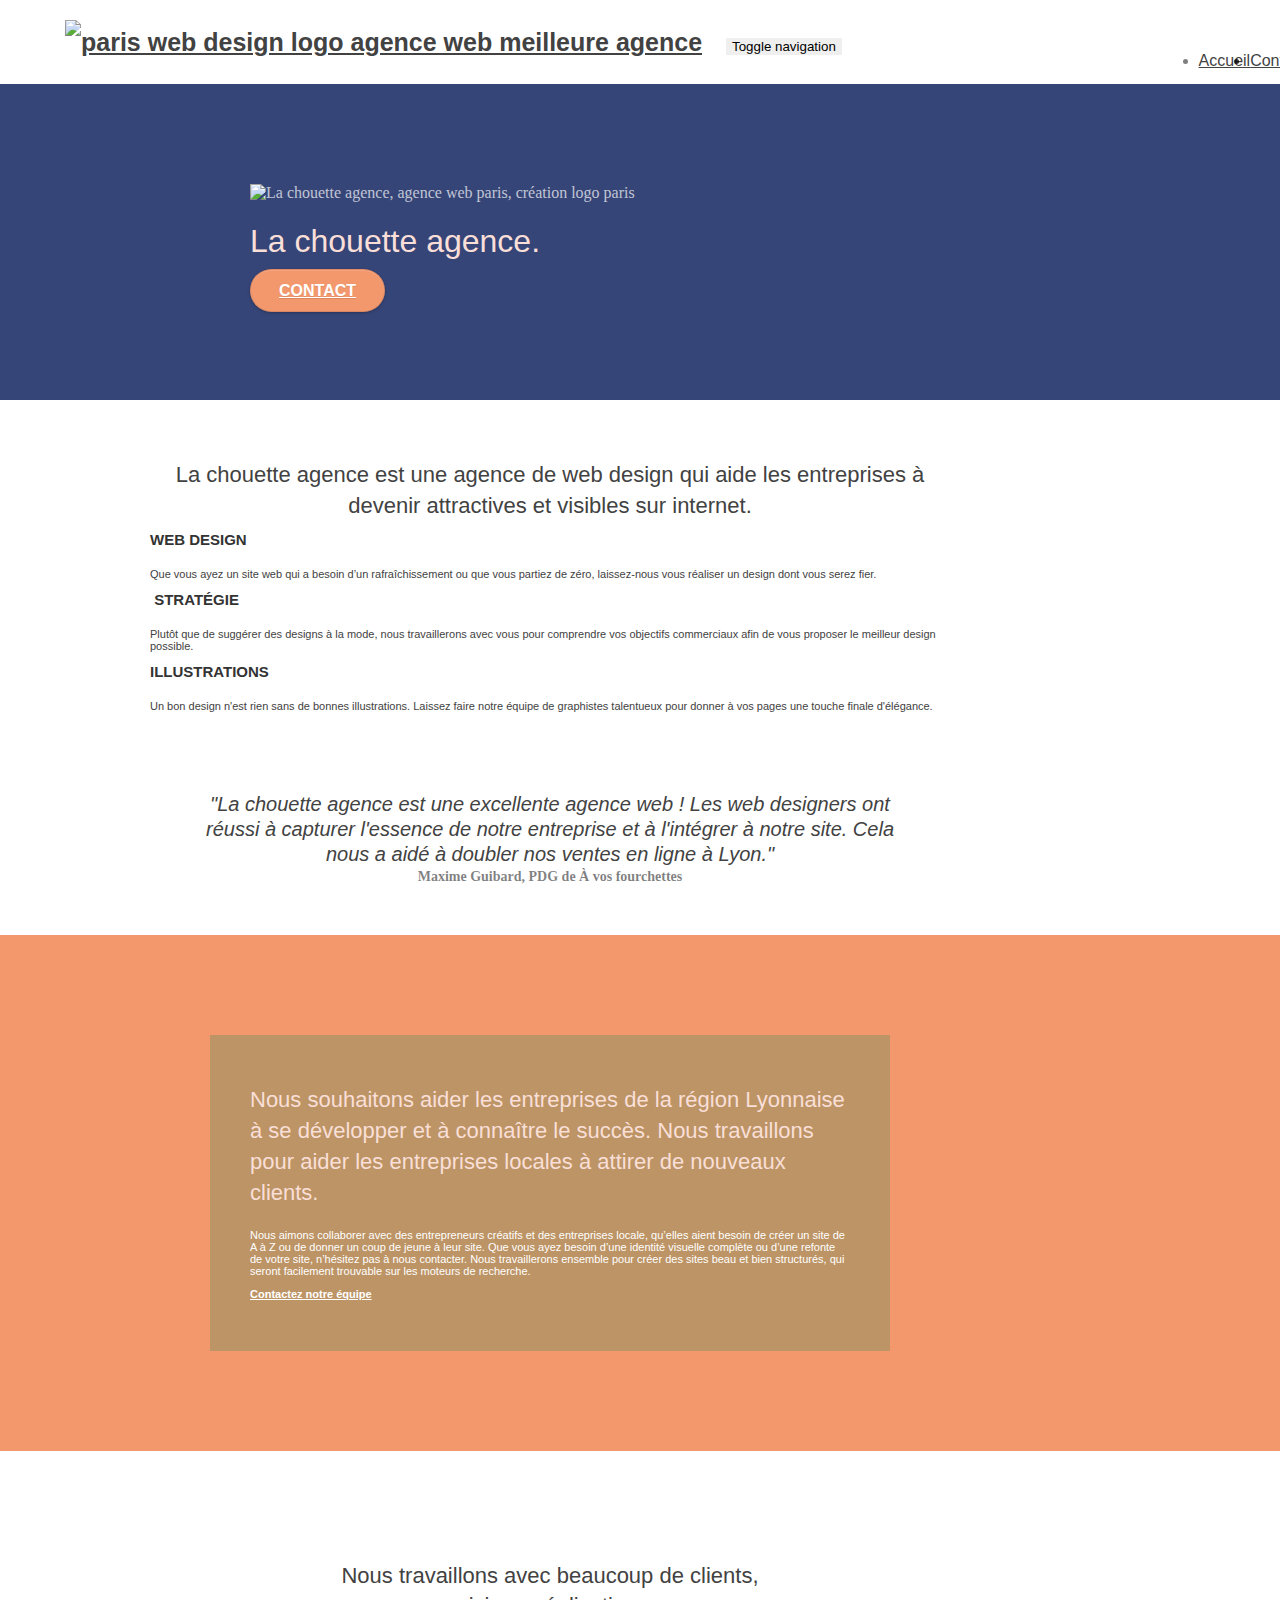
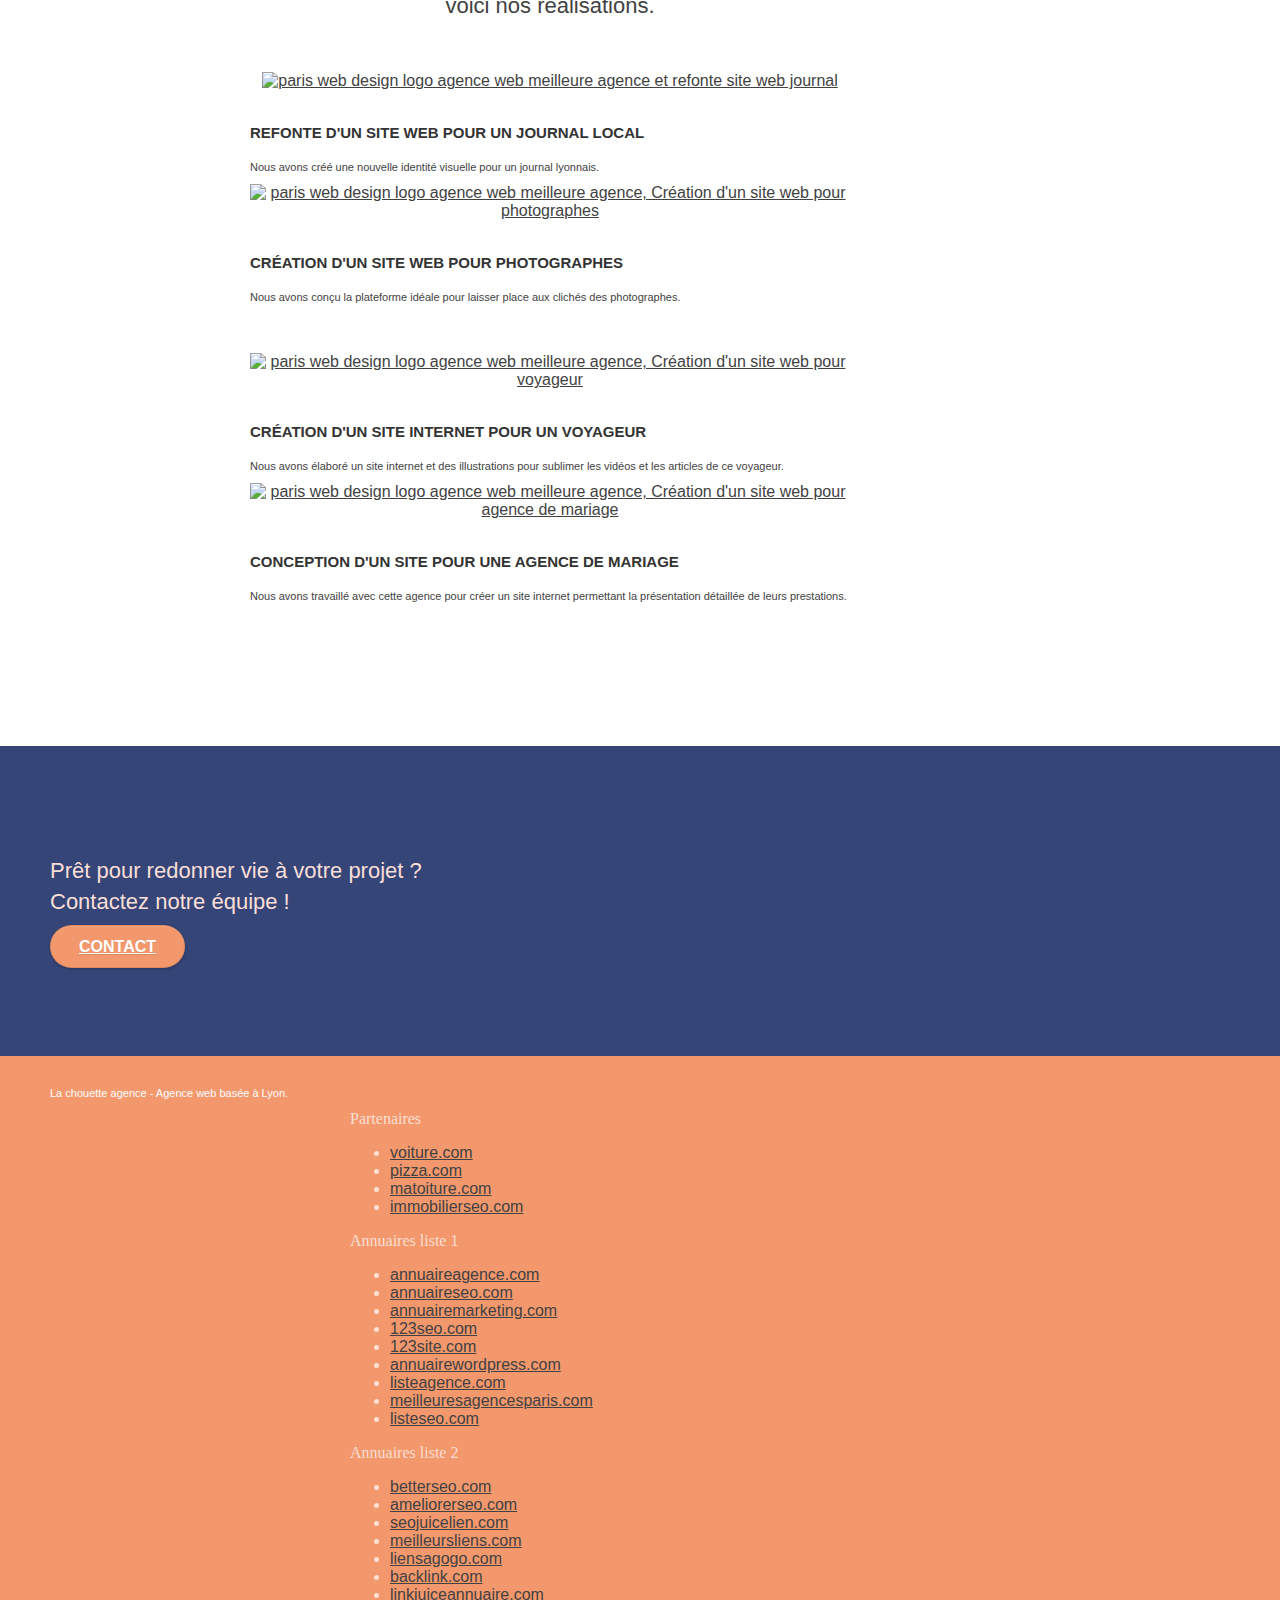
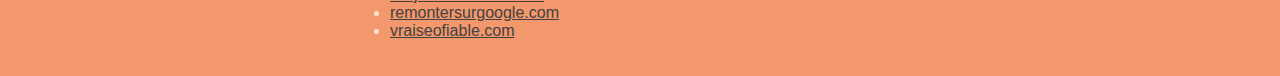
==== index.html @ 178850b6 "modification contraste" ====
<!doctype html>
<html lang="fr">

<head>
	<meta charset="utf-8">
	<meta name="keywords"
		content="seo, google, site web, site internet, agence design paris, agence design, agence design,agence design,agence design,agence design,agence design,agence design,agence design,agence design">
	<meta name="description"
		content="Devenez le site attractif, soyez visible sur internet. Notre agence Webdesign de Lyon spécialisée dans la création et rafraichissement de site web, notre équipe de graphiste et développeur est la pour vous accompagner dans vos projets">
	<meta name="viewport" content="width=device-width, initial-scale=1.0, viewport-fit=cover">
	<link rel="shortcut icon" type="image/png" href="favicon.jpg">

	<link rel="stylesheet" type="text/css" href="./css/bootstrap.min.css">
	<link rel="stylesheet" type="text/css" href="./css/font-awesome.min.css">
	<link rel="stylesheet" type="text/css" href="./css/et-line.min.css">

	<link rel="stylesheet" type="text/css" href="style.css">

	<title>La chouette agence webdesign de Lyon</title>


	<!-- Analytics -->

	<!-- Analytics END -->

</head>

<body>
	<!-- Main container -->
	<main class="page-container">

		<!-- bloc-0 -->
		<div class="bloc bgc-white l-bloc " id="bloc-0">
			<div class="container bloc-sm">
				<nav class="navbar row">
					<div class="navbar-header">
						<!--	<div class="keywords" style="color:#CCCCCC;font-size:0px;">Agence web à paris, stratégie web,
							web design, illustrations, design de site web, site web, web, internet, site internet, site
						</div>  -->
						<a class="navbar-brand" href="index.html"><img src="img/la-chouette-agence.png"
								alt="paris web design logo agence web meilleure agence" height="40" /></a>
						<!--	<div class="keywords" style="color:#CCCCCC;font-size:0px;">Agence web à paris, stratégie web,
							web design, illustrations, design de site web, site web, web, internet, site internet, site
						</div>  -->
						<button id="nav-toggle" type="button" class="ui-navbar-toggle navbar-toggle"
							data-toggle="collapse" data-target=".navbar-1">
							<span class="sr-only">Toggle navigation</span><span class="icon-bar"></span><span
								class="icon-bar"></span><span class="icon-bar"></span>
						</button>
					</div>

					<div class="collapse navbar-collapse navbar-1 special-dropdown-nav">
						<ul class="site-navigation nav navbar-nav">
							<li>
								<a href="index.html">Accueil</a>
							</li>
							<li>
							</li>
							<li>
								<a href="page2.html">Contactez-nous &gt;</a>
							</li>
						</ul>
					</div>
				</nav>
			</div>
		</div>
		<!-- bloc-0 END -->

		<!-- bloc-1-presentation -->
		<div class="bloc bgc-dark-slate-blue bg-banniere d-bloc bg-t-edge bloc-bg-texture texture-paper b-parallax"
			id="bloc-1-hero">
			<div class="container bloc-lg">
				<header class="row tight-width-whitespace">
					<div class="col-sm-12">
						<img src="img/logo.png" class="center-block image-resize-mode" width="100"
							alt="La chouette agence, agence web paris, création logo paris" />
						<h1 class="text-center hero-bloc-text tc-white ">
							La chouette agence.
						</h1>
						<div class="text-center">
							<a href="page2.html" class="btn btn-lg btn-clean btn-rd cta-hero btn-atomic-tangerine"
								id="cta-hero">Contact</a>
						</div>
					</div>
				</header>
			</div>
		</div>
		<!-- bloc-1-presentation END -->

		<!-- bloc-2-services -->
		<div class="bloc bgc-white l-bloc" id="bloc-2-services">
			<section class="container bloc-md">
				<header>
					<h2>La chouette agence est une agence de web design qui aide les entreprises à devenir attractives
						et visibles sur internet.</h2>
				</header>
				<div class="row voffset-lg med-width-whitespace">
					<div class="col-sm-4">
						<div class="text-center">
							<span class="et-icon-browser sm-shadow icon-dark-slate-blue icons icon-lg"></span>
						</div>
						<h3 class="mg-md text-center">
							Web design
						</h3>
						<p class="text-center ">
							Que vous ayez un site web qui a besoin d&rsquo;un rafraîchissement ou que vous partiez de
							zéro, laissez-nous vous réaliser un design dont vous serez fier.
						</p>
					</div>
					<div class="col-sm-4">
						<div class="text-center">
							<span class="et-icon-presentation sm-shadow icon-dark-slate-blue icons icon-lg"></span>
						</div>
						<h3 class="mg-md text-center">
							&nbsp;Stratégie
						</h3>
						<p class="text-center ">
							Plutôt que de suggérer des designs à la mode, nous travaillerons avec vous pour comprendre
							vos objectifs commerciaux afin de vous proposer le meilleur design possible.
						</p>
					</div>
					<div class="col-sm-4">
						<div class="text-center">
							<span class="et-icon-edit sm-shadow icon-dark-slate-blue icons icon-lg"></span>
						</div>
						<h3 class="mg-md text-center">
							Illustrations
						</h3>
						<p class="text-center ">
							Un bon design n'est rien sans de bonnes illustrations. Laissez faire notre équipe de
							graphistes talentueux pour donner à vos pages une touche finale d'élégance.
						</p>
					</div>
				</div>
				<div class="row voffset-lg voffset">
					<blockquote>
						<p>"La chouette agence est une excellente agence web ! Les web designers ont réussi à capturer
							l'essence de notre entreprise et à l'intégrer à notre site. Cela nous a aidé à doubler nos
							ventes en ligne à Lyon."</p>
						<cite>Maxime Guibard, PDG de À vos fourchettes </cite>
					</blockquote>
				</div>
			</section>
		</div>
		<!-- bloc-2-services END -->

		<!-- bloc-3-what-i-do -->
		<div class="bloc tc-white bgc-atomic-tangerine bg-presentation d-bloc bloc-bg-texture texture-paper b-parallax"
			id="bloc-3-what-i-do">
			<div class="container bloc-lg">
				<div class="row tight-width-whitespace black-background">
					<section class="col-sm-12">
						<h2 class="mg-md text-center tc-white">
							Nous souhaitons aider les entreprises de la région Lyonnaise à se développer et à connaître
							le succès. Nous travaillons pour aider les entreprises locales à attirer de nouveaux
							clients.
						</h2>
						<p class="text-center white">
							Nous aimons collaborer avec des entrepreneurs créatifs et des entreprises locale, qu’elles
							aient besoin de créer un site de A à Z ou de donner un coup de jeune à leur site. Que vous
							ayez besoin d’une identité visuelle complète ou d’une refonte de votre site, n’hésitez pas à
							nous contacter. Nous travaillerons ensemble pour créer des sites beau et bien structurés,
							qui seront facilement trouvable sur les moteurs de recherche.
						</p>
						<p class="text-center"><a class="ltc-white bold-link" href="page2.html">Contactez notre
								équipe</a></p>
					</section>
				</div>
			</div>
		</div>
		<!-- bloc-3-what-i-do END -->

		<!-- bloc-4-portfolio -->
		<div class="bloc bgc-white bg-lines-h2-bg bg-repeat l-bloc" id="bloc-4-portfolio">
			<section class="container bloc-lg">
				<header class="row">
					<h2>Nous travaillons avec beaucoup de clients,<br> voici nos réalisations.</h2>
				</header>
				<div class="row tight-width-whitespace portfolio-row">
					<article class="col-sm-6">
						<a href="#" data-lightbox="img/1-compressor.jpg" data-gallery-id="gallery-1"
							data-caption="Refonte d'un site web pour un journal local" data-frame="snapshot-lb"><img
								src="img/1-compressor.jpg"
								alt="paris web design logo agence web meilleure agence et refonte site web journal"
								class="img-responsive portfolio-thumb" /></a>
						<h3 class="mg-md text-center">
							Refonte d'un site web pour un journal local
						</h3>
						<p class="text-center">
							Nous avons créé une nouvelle identité visuelle pour un journal lyonnais.
						</p>
					</article>
					<article class="col-sm-6">
						<a href="#" data-lightbox="img/2-compressor.jpg" data-gallery-id="gallery-1"
							data-caption="Création d'un site web pour photographes" data-frame="snapshot-lb"><img
								src="img/2-compressor.jpg" class="img-responsive portfolio-thumb"
								alt="paris web design logo agence web meilleure agence, Création d'un site web pour photographes" /></a>
						<h3 class="mg-md text-center">
							Création d'un site web pour photographes
						</h3>
						<p class="text-center">
							Nous avons conçu la plateforme idéale pour laisser place aux clichés des photographes.
						</p>
					</article>
				</div>
				<div class="row tight-width-whitespace portfolio-row">
					<article class="col-sm-6">
						<a href="#" data-lightbox="img/3.jpg" data-gallery-id="gallery-1"
							data-caption="Création d'un site internet pour un voyageur" data-frame="snapshot-lb"><img
								src="img/3.jpg" class="img-responsive portfolio-thumb"
								alt="paris web design logo agence web meilleure agence, Création d'un site web pour voyageur" /></a>
						<h3 class="mg-md text-center">
							Création d'un site internet pour un voyageur
						</h3>
						<p class="text-center">
							Nous avons élaboré un site internet et des illustrations pour sublimer les vidéos et les
							articles de ce voyageur.
						</p>
					</article>
					<article class="col-sm-6">
						<a href="#" data-lightbox="img/4.jpg" data-gallery-id="gallery-1"
							data-caption="Conception d'un site pour une agence de mariage" data-frame="snapshot-lb"><img
								src="img/4.jpg" class="img-responsive portfolio-thumb"
								alt="paris web design logo agence web meilleure agence, Création d'un site web pour agence de mariage" /></a>
						<h3 class="mg-md text-center">
							Conception d'un site pour une agence de mariage
						</h3>
						<p class="text-center">
							Nous avons travaillé avec cette agence pour créer un site internet permettant la
							présentation détaillée de leurs prestations.
						</p>
					</article>
				</div>
			</section>
		</div>
		<!-- bloc-4-portfolio END -->

		<!-- bloc-5-cta -->
		<div class="bloc bgc-dark-slate-blue bg-banniere d-bloc bloc-bg-texture texture-paper" id="bloc-5-cta">
			<div class="container bloc-lg">
				<div class="row">
					<h2 class="mg-md text-center tc-white">
						Prêt pour redonner vie à votre projet ?<br>Contactez notre équipe !
					</h2>
					<div class="col-sm-12 text-center">
						<a href="page2.html"
							class="btn btn-atomic-tangerine btn-clean btn-rd btn-lg cta-hero">Contact</a>
					</div>
				</div>
			</div>
		</div>
		<!-- bloc-5-cta END -->

		<!-- Footer - bloc-8 -->
		
			<footer class="bloc bgc-atomic-tangerine d-bloc" id="bloc-8">
				<div class="container bloc-sm">
					<div class="row">
						<div class="col-sm-12">
							<p class="text-center white">
								La chouette agence - Agence web basée à Lyon.
							</p>
							<div class="row row-no-gutters social">
								<div class="col-sm-3">
									<div class="text-center">
										<a class="social" href="https://twitter.com"><span
												class="fa fa-twitter icon-md"></span></a>
									</div>
								</div>
								<div class="col-sm-3">
									<div class="text-center">
										<a class="social" href="https://www.facebook.com"><span
												class="fa fa-facebook icon-md"></span></a>
									</div>
								</div>
								<div class="col-sm-3">
									<div class="text-center">
										<a class="social" href="https://dribbble.com/"><span
												class="fa fa-dribbble icon-md"></span></a>
									</div>
								</div>
								<div class="col-sm-3">
									<div class="text-center">
										<a class="social" href="https://www.instagram.com"><span
												class="fa fa-instagram icon-md"></span></a>
									</div>
								</div>
								<!--	<div class="keywords" style="color:#F3976C;">Agence web à paris, stratégie web, web design,
								illustrations, design de site web, site web, web, internet, site internet, site</div>
						</div> -->
								<div class="row">
									<div class="col-sm-4">
										Partenaires
										<ul>
											<li><a href="voiture.com">voiture.com</a></li>
											<li><a href="pizza.com">pizza.com</a></li>
											<li><a href="matoiture.com">matoiture.com</a></li>
											<li><a href="immobilierseo.com">immobilierseo.com</a></li>
										</ul>
									</div>
									<div class="col-sm-4">
										Annuaires liste 1
										<ul>
											<li><a href="annuaireagence.com">annuaireagence.com</a></li>
											<li><a href="annuaireseo.com">annuaireseo.com</a></li>
											<li><a href="annuairemarketing.com">annuairemarketing.com</a></li>
											<li><a href="123seoture.com">123seo.com</a></li>
											<li><a href="123site.com">123site.com</a></li>
											<li><a href="annuairewordpress.com">annuairewordpress.com</a></li>
											<li><a href="listeagence.com">listeagence.com</a></li>
											<li><a href="meilleuresagencesparis.com">meilleuresagencesparis.com</a></li>
											<li><a href="listeseo.com">listeseo.com</a></li>
										</ul>
									</div>
									<div class="col-sm-4">
										Annuaires liste 2
										<ul>
											<li><a href="betterseo.com">betterseo.com</a></li>
											<li><a href="ameliorerseo.com">ameliorerseo.com</a></li>
											<li><a href="seojuicelien.com">seojuicelien.com</a></li>
											<li><a href="meilleursliens.com">meilleursliens.com</a></li>
											<li><a href="liensagogo.com">liensagogo.com</a></li>
											<li><a href="backlink.com">backlink.com</a></li>
											<li><a href="linkjuiceannuaire.com">linkjuiceannuaire.com</a></li>
											<li><a href="remontersurgoogle.com">remontersurgoogle.com</a></li>
											<li><a href="vraiseofiable.com">vraiseofiable.com</a></li>
										</ul>
									</div>
								</div>
							</div>
						</div>
					</div>
				</div>
			</footer>
		
		<!-- Footer - bloc-8 END -->
	</main>
	<!-- Main container END -->
	<script src="./js/jquery-2.1.0.min.js"></script>
	<script src="./js/bootstrap.min.js"></script>
	<script src="./js/blocs.min.js"></script>
	<script src="./js/jquery.touchSwipe.min.js" defer></script>
	<script src="./js/gmaps.min.js"></script>
</body>

</html>
---- style.css ----
/* Remplacement des images par du texte */
header h2{
    display: block;
    width: 75%;
    margin: auto;
    text-align: center;
    padding-top: 10px;
}

blockquote{
    width: 70%;
    margin: auto;
    text-align: center;
    font-weight: bold;
}

blockquote p{
    font-size: 20px;
    font-style: italic;
    line-height: 25px;
    margin-bottom: 0px;
}

cite{
    font-size: 14px;
    font-style: normal;
}
/*------ fin modification ------*/
body {
    margin: 0;
    padding: 0;
    background: #FFF;
    overflow-x: hidden;
    -webkit-font-smoothing: antialiased;
    -moz-osx-font-smoothing: grayscale;
}

a,
button {
    transition: all .3s ease-in-out;
    outline: none!important;
}

a:hover {
    text-decoration: none;
    cursor: pointer;
}

#page-loading-blocs-notifaction {
    position: fixed;
    top: 0;
    bottom: 0;
    width: 100%;
    z-index: 100000;
    background: #FFFFFF url("img/pageload-spinner.gif") no-repeat center center;
}

.bloc {
    width: 100%;
    clear: both;
    background: 50% 50% no-repeat;
    padding: 0 50px;
    -webkit-background-size: cover;
    -moz-background-size: cover;
    -o-background-size: cover;
    background-size: cover;
    position: relative;
}

.bloc .container {
    padding-left: 0;
    padding-right: 0;
}

.bloc-lg {
    padding: 100px 50px;
}

.bloc-md {
    padding: 50px;
}

.bloc-sm {
    padding: 20px 50px;
}

.bg-center,
.bg-l-edge,
.bg-r-edge,
.bg-t-edge,
.bg-b-edge,
.bg-tl-edge,
.bg-bl-edge,
.bg-tr-edge,
.bg-br-edge,
.bg-repeat {
    -webkit-background-size: auto!important;
    -moz-background-size: auto!important;
    -o-background-size: auto!important;
    background-size: auto!important;
}

.bg-repeat {
    background: repeat;
}

.bg-t-edge {
    background: top no-repeat;
}

.bloc-bg-texture::before {
    content: "";
    background-size: 2px 2px;
    position: absolute;
    top: 0;
    bottom: 0;
    left: 0;
    right: 0;
}

.texture-paper::before {
    background: url("img/texture-paper.png");
    background-size: 280px 280px;
}

.b-parallax {
    background-attachment: fixed;
}

.d-bloc {
    color: rgba(255, 255, 255, .7);
}

.d-bloc button:hover {
    color: rgba(255, 255, 255, .9);
}

.d-bloc .icon-round,
.d-bloc .icon-square,
.d-bloc .icon-rounded,
.d-bloc .icon-semi-rounded-a,
.d-bloc .icon-semi-rounded-b {
    border-color: rgba(255, 255, 255, .9);
}

.d-bloc .divider-h span {
    border-color: rgba(255, 255, 255, .2);
}

.d-bloc .a-btn,
.d-bloc .navbar a,
.d-bloc .navbar-brand,
.d-bloc a .icon-sm,
.d-bloc a .icon-md,
.d-bloc a .icon-lg,
.d-bloc a .icon-xl,
.d-bloc h1 a,
.d-bloc h2 a,
.d-bloc h3 a,
.d-bloc h4 a,
.d-bloc h5 a,
.d-bloc h6 a,
.d-bloc p a {
    color: rgba(255, 255, 255, .6);
}

.d-bloc .a-btn:hover,
.d-bloc .navbar a:hover,
.d-bloc .navbar-brand:hover,
.d-bloc a:hover .icon-sm,
.d-bloc a:hover .icon-md,
.d-bloc a:hover .icon-lg,
.d-bloc a:hover .icon-xl,
.d-bloc h1 a:hover,
.d-bloc h2 a:hover,
.d-bloc h3 a:hover,
.d-bloc h4 a:hover,
.d-bloc h5 a:hover,
.d-bloc h6 a:hover,
.d-bloc p a:hover {
    color: rgba(255, 255, 255, 1);
}

.d-bloc .navbar-toggle .icon-bar {
    background: rgba(255, 255, 255, 1);
}

.d-bloc .btn-wire,
.d-bloc .btn-wire:hover {
    color: rgba(255, 255, 255, 1);
    border-color: rgba(255, 255, 255, 1);
}

.d-bloc .panel {
    color: rgba(0, 0, 0, .5);
}

.d-bloc .panel button:hover {
    color: rgba(0, 0, 0, .7);
}

.d-bloc .panel icon {
    border-color: rgba(0, 0, 0, .7);
}

.d-bloc .panel .divider-h span {
    border-color: rgba(0, 0, 0, .1);
}

.d-bloc .panel .a-btn {
    color: rgba(0, 0, 0, .6);
}

.d-bloc .panel .a-btn:hover {
    color: rgba(0, 0, 0, 1);
}

.d-bloc .panel .btn-wire,
.d-bloc .panel .btn-wire:hover {
    color: rgba(0, 0, 0, .7);
    border-color: rgba(0, 0, 0, .3);
}

.d-bloc .panel,
.l-bloc {
    color: rgba(0, 0, 0, .5);
}

.d-bloc .panel button:hover,
.l-bloc button:hover {
    color: rgba(0, 0, 0, .7);
}

.l-bloc .icon-round,
.l-bloc .icon-square,
.l-bloc .icon-rounded,
.l-bloc .icon-semi-rounded-a,
.l-bloc .icon-semi-rounded-b {
    border-color: rgba(0, 0, 0, .7);
}

.d-bloc .panel .divider-h span,
.l-bloc .divider-h span {
    border-color: rgba(0, 0, 0, .1);
}

.d-bloc .panel .a-btn,
.l-bloc .a-btn,
.l-bloc .navbar a,
.l-bloc .navbar-brand,
.l-bloc a .icon-sm,
.l-bloc a .icon-md,
.l-bloc a .icon-lg,
.l-bloc a .icon-xl,
.l-bloc h1 a,
.l-bloc h2 a,
.l-bloc h3 a,
.l-bloc h4 a,
.l-bloc h5 a,
.l-bloc h6 a,
.l-bloc p a {
    color: rgba(0, 0, 0, .6);
}

.d-bloc .panel .a-btn:hover,
.l-bloc .a-btn:hover,
.l-bloc .navbar a:hover,
.l-bloc .navbar-brand:hover,
.l-bloc a:hover .icon-sm,
.l-bloc a:hover .icon-md,
.l-bloc a:hover .icon-lg,
.l-bloc a:hover .icon-xl,
.l-bloc h1 a:hover,
.l-bloc h2 a:hover,
.l-bloc h3 a:hover,
.l-bloc h4 a:hover,
.l-bloc h5 a:hover,
.l-bloc h6 a:hover,
.l-bloc p a:hover {
    color: rgba(0, 0, 0, 1);
}

.l-bloc .navbar-toggle .icon-bar {
    color: rgba(0, 0, 0, .6);
}

.d-bloc .panel .btn-wire,
.d-bloc .panel .btn-wire:hover,
.l-bloc .btn-wire,
.l-bloc .btn-wire:hover {
    color: rgba(0, 0, 0, .7);
    border-color: rgba(0, 0, 0, .3);
}

.voffset {
    margin-top: 30px;
}

.voffset-lg {
    margin-top: 80px;
}

.row-no-gutters {
    margin-right: 0;
    margin-left: 0;
}

.row.row-no-gutters > [class^="col-"],
.row.row-no-gutters > [class*=" col-"] {
    padding-right: 0;
    padding-left: 0;
}

#bloc-1-hero h1 {
    font-size: 32px;
}

.navbar {
    margin-bottom: 0;
    z-index: 1;
}

.navbar-brand {
    height: auto;
    padding: 3px 15px;
    font-size: 25px;
    font-weight: normal;
    font-weight: 600;
    line-height: 44px;
}

.navbar-brand img {
    max-height: 200px;
    margin: 0 5px 0 0;
    display: inline;
}

.navbar-brand img[src$=svg] {
    min-width: 100px;
}

.nav-center .navbar-brand img {
    margin: 0;
}

.navbar .nav {
    padding-top: 2px;
    margin-right: -16px;
    float: right;
    z-index: 1;
}

.nav > li {
    float: left;
    margin-top: 4px;
    font-size: 16px;
}

.navbar-nav .open .dropdown-menu > li > a {
    text-align: inherit;
}

.nav > li a:hover,
.nav > li a:focus {
    background: transparent;
}

.navbar-toggle {
    margin: 10px 10px 0 0;
    border: 0px;
}

.navbar-toggle:hover {
    background: transparent!important;
}

.navbar-toggle .icon-bar {
    background-color: rgba(0, 0, 0, .5);
    width: 26px;
}

.nav-invert .navbar .nav {
    float: left;
}

.nav-invert .navbar-header,
.nav-invert .navbar-brand {
    float: right;
    position: relative;
    z-index: 2;
}

@media (min-width: 768px) {
    .site-navigation {
        position: absolute;
        top: 50%;
        right: 20px;
        transform: translate(0, -50%);
        -webkit-transform: translateY(-50%);
    }
/*
    .nav > li .dropdown-menu a,
    .nav > li .dropdown-menu a:hover {
        color: #484848;
    }
    */
    .nav-invert .site-navigation {
        left: 0;
        right: 0;
    }
    .nav-center {
        text-align: center;
    }
    .nav-center .navbar-header {
        width: 100%;
    }
    .nav-center .navbar-header,
    .nav-center .navbar-brand,
    .nav-center .nav > li {
        float: none;
        display: inline-block;
    }
    .nav-center .site-navigation {
        position: relative;
        width: 100%;
        right: 0;
        margin-right: 0px;
        margin-top: 20px;
    }
    .nav-center.mini-nav .navbar-toggle {
        float: none;
        margin: 10px auto 0;
    }
}

.nav > li > .dropdown a {
    background: none!important;
    display: block;
    padding: 14px 15px;
}

nav .caret {
    margin: 0 5px;
}

.dropdown-menu .dropdown-menu {
    top: -8px;
    left: 100%;
}

.dropdown-menu .dropmenu-flow-right {
    top: 100%;
    left: 0;
    margin-left: -1px;
    border-top-left-radius: 0;
    border-top-right-radius: 0;
}

.dropdown-menu .dropdown span {
    border: 4px solid black;
    border-top-color: transparent;
    border-right-color: transparent;
    border-bottom-color: transparent;
    margin: 6px -5px 0 0!important;
    float: right;
}

.mg-md {
    margin-top: 10px;
    margin-bottom: 20px;
}

.mg-lg {
    margin-top: 10px;
    margin-bottom: 40px;
}

.btn {
    margin: 0 5px 5px 0;
}

.btn.pull-right {
    margin: 0 0 5px 5px;
}

.btn-d,
.btn-d:hover,
.btn-d:focus {
    color: #FFF;
    background: rgba(0, 0, 0, .3);
}

button {
    outline: none!important;
}

.btn-rd {
    border-radius: 40px;
}

.btn-clean {
    border: 1px solid rgba(0, 0, 0, .08);
    border-bottom-color: rgba(0, 0, 0, .1);
    text-shadow: 0 1px 0 rgba(0, 0, 1, .1);
    box-shadow: 0 1px 3px rgba(0, 0, 1, .25), inset 0 1px 0 0 rgba(255, 255, 255, .15);
}

.icon-md {
    font-size: 30px!important;
}

.icon-lg {
    font-size: 60px!important;
}

.sm-shadow {
    text-shadow: 0 1px 2px rgba(0, 0, 0, .3);
}

.panel-sq,
.panel-sq .panel-heading,
.panel-sq .panel-footer {
    border-radius: 0;
}

.panel-rd {
    border-radius: 30px;
}

.panel-rd .panel-heading {
    border-radius: 29px 29px 0 0;
}

.panel-rd .panel-footer {
    border-radius: 0 0 29px 29px;
}

.form-control {
    border-color: rgba(0, 0, 0, .1);
    box-shadow: none;
}

.scrollToTop {
    width: 40px;
    height: 40px;
    position: fixed;
    bottom: 20px;
    right: 20px;
    opacity: 0;
    z-index: 500;
    transition: all .3s ease-in-out;
}

.scrollToTop span {
    margin-top: 6px;
}

.showScrollTop {
    font-size: 14px;
    opacity: 1;
}

a[data-lightbox] {
    position: relative;
    display: block;
    text-align: center;
}

a[data-lightbox]:hover::before {
    content: "+";
    font-family: "HelveticaNeue-Light", "Helvetica Neue Light", "Helvetica Neue", Helvetica, Arial;
    font-size: 32px;
    width: 50px;
    height: 50px;
    margin-left: -25px;
    border-radius: 50%;
    background: rgba(0, 0, 0, .6);
    color: #FFF;
    font-weight: 100;
    z-index: 1;
    position: absolute;
    top: 50%;
    transform: translateY(-50%);
    -webkit-transform: translateY(-50%);
}

a[data-lightbox]:hover img {
    opacity: 0.6;
    -webkit-animation-fill-mode: none;
    animation-fill-mode: none;
}

#lightbox-modal {
    display: flex;
    align-items: center;
}

#lightbox-modal .modal-dialog {
    width: 90%;
    max-width: 900px;
    margin: 0 auto 0;
}

#lightbox-modal .modal-dialog img {
    max-height: 90vh;
    margin: 0 auto;
}

.lightbox-caption {
    padding: 20px;
    color: #FFF;
    background: rgba(0, 0, 0, .5);
    position: absolute;
    left: 15px;
    right: 15px;
    bottom: 5px;
}

.close-lightbox {
    color: #FFF;
    font-size: 30px;
    position: absolute;
    top: 20px;
    right: 20px;
    z-index: 20;
    background: rgba(0, 0, 0, .5);
    border: none;
    line-height: 30px;
    padding: 0 9px 5px;
    opacity: 0.3;
}

.close-lightbox:hover,
.next-lightbox:hover,
.prev-lightbox:hover {
    opacity: 1.0;
    color: #FFF;
}

.next-lightbox,
.prev-lightbox {
    font-size: 20px;
    color: rgba(255, 255, 255, .9);
    background: rgba(0, 0, 0, .5);
    transition: all .2s ease-in-out;
    position: absolute;
    top: 45%;
    z-index: 1;
    opacity: 0.4;
}

.next-lightbox {
    padding: 6px 8px 1px 13px;
    right: 25px;
}

.prev-lightbox {
    padding: 6px 13px 1px 10px;
    left: 25px;
}

.snapshot-lb .modal-body {
    padding-bottom: 45px;
}

.snapshot-lb .lightbox-caption {
    padding: 0;
    color: rgba(0, 0, 0, .5);
    background: none;
}

h1,
h2,
h3,
h4,
h5,
h6,
p,
label,
.btn,
a {
    font-family: "helvetica";
    font-weight: 400;
    color: #424242!important;
}

.container {
    max-width: 1000px;
}

.hero-bloc-text {
    font-size: 38px;
}

.hero-bloc-text-sub {
    font-size: 36px;
}

.statement-bloc-text {
    line-height: 26px;
    font-style: italic;
    font-size: 20px;
    text-align: center;
    font-weight: lighter;
    max-width: 520px;
    margin: auto auto auto auto;
}

p {
    font-size: 11px;
}

.tight-width-whitespace {
    max-width: 600px;
    margin: auto auto auto auto;
}

.h1 {
    font-size: 20px;
    font-family: "Open Sans";
}

.cta-hero {
    margin-top: 22px;
    color: #FFFFFF!important;
    text-transform: uppercase;
    padding: 12px 28px 12px 28px;
    font-size: 16px;
    font-weight: 700;
}

.social {
    max-width: 400px;
    margin: auto auto auto auto;
}

h2 {
    font-size: 22px;
    line-height: 1.4em;
}

h3 {
    font-size: 15px;
    text-transform: uppercase;
    font-weight: 700;
    color: #333333!important;
}

.med-width-whitespace {
    max-width: 800px;
    margin: auto auto auto auto;
    box-shadow: 0px 0px 0px #000000;
}

h1 {
    color: #333333!important;
}

h4 {
    color: #333333!important;
}

.icons {
    margin-bottom: 14px;
    margin-top: 24px;
}

.white {
    color: #FFFFFF!important;
}

.portfolio-thumb {
    margin-bottom: 24px;
}

.portfolio-row {
    margin-bottom: 44px;
    margin-top: 50px;
}

.avatar {
    box-shadow: 0px 4px 9px rgba(0, 0, 0, 0.3);
}

.black-background {
    background-color: rgba(165, 147, 99, 0.7);
    padding: 40px 40px 40px 40px;
}

.bold-link {
    font-weight: 900;
    text-decoration: underline!important;
}

.bgc-white {
    background-color: #FFFFFF;
}

.bgc-dark-slate-blue {
    background-color: #364577;
}

.bgc-atomic-tangerine {
    background-color: #F3976C;
}

.tc-white {
    color: #F9DFD7!important;
}

.btn-atomic-tangerine {
    background: #F3976C;
    color: #FFFFFF!important;
}

.btn-atomic-tangerine:hover {
    background: #c27956!important;
    color: #FFFFFF!important;
}

.ltc-white {
    color: #FFFFFF!important;
}

.ltc-white:hover {
    color: #cccccc!important;
}

.ltc-atomic-tangerine {
    color: #F3976C!important;
}

.ltc-atomic-tangerine:hover {
    color: #c27956!important;
}

.icon-dark-slate-blue {
    color: #364577!important;
    border-color: #364577!important;
}

.bg-dots-bg {
    background-image: url("img/dots-bg.png");
}

.bg-lines-h2-bg {
    background-image: url("img/lines-h2-bg.png");
}

.bg-banniere {
    background-image: url("img/la_chouette_agence_banniere.jpg");
}

.bg-presentation {
    background-image: url("img/image_de_presentation.jpg");
}

@media (max-width: 1024px) {
    .bloc {
        padding-left: 20px;
        padding-right: 20px;
    }
    .bloc.full-width-bloc,
    .bloc-tile-2.full-width-bloc .container,
    .bloc-tile-3.full-width-bloc .container,
    .bloc-tile-4.full-width-bloc .container {
        padding-left: 0;
        padding-right: 0;
    }
}

@media (max-width: 992px) and (min-width: 768px) {
    .navbar .nav {
        max-width: 80%
    }
    .nav-center.navbar .nav {
        max-width: 100%
    }
}

@media only screen and (min-device-width: 768px) and (max-device-width: 1024px) and (orientation: landscape) {
    .b-parallax {
        background-attachment: scroll;
    }
}

@media only screen and (min-device-width: 1024px) and (max-device-width: 1366px) and (-webkit-min-device-pixel-ratio: 1.5) {
    .b-parallax {
        background-attachment: scroll;
    }
}

@media (max-width: 991px) {
    .container {
        width: 100%;
    }
    .b-parallax {
        background-attachment: scroll;
    }
    .page-container,
    #hero-bloc {
        overflow-x: hidden;
        position: relative;
    }
    .bloc {
        padding-left: constant(safe-area-inset-left);
        padding-right: constant(safe-area-inset-right);
    }
    .bloc-group,
    .bloc-group .bloc {
        display: block;
        width: 100%;
    }
    .bloc-fill-screen .fill-bloc-top-edge,
    .bloc-fill-screen .fill-bloc-bottom-edge {
        padding: 0 20px;
        padding-left: constant(safe-area-inset-left);
        padding-right: constant(safe-area-inset-right);
    }
}

@media (max-width: 767px) {
    .page-container {
        overflow-x: hidden;
        position: relative;
    }
    h1,
    h2,
    h3,
    h4,
    h5,
    h6,
    p,
    #disqus_thread {
        padding-left: 10px!important;
        padding-right: 10px!important;
    }
    .b-parallax {
        background-attachment: scroll;
    }
    .navbar .nav {
        padding-top: 0;
        border-top: 1px solid rgba(0, 0, 0, .2);
        float: none!important;
    }
    .navbar.row {
        margin-left: 0;
        margin-right: 0;
    }
    .site-navigation {
        position: inherit;
        transform: none;
        -webkit-transform: none;
        -ms-transform: none;
    }
    .nav > li {
        margin-top: 0;
        border-bottom: 1px solid rgba(0, 0, 0, .1);
        background: rgba(0, 0, 0, .05);
        text-align: left;
        padding-left: 15px;
        width: 100%;
    }
    .nav > li:hover {
        background: rgba(0, 0, 0, .08);
    }
    .dropdown .dropdown a .caret {
        float: none;
        margin: 5px 0 0 10px!important;
        border: 4px solid black;
        border-bottom-color: transparent;
        border-right-color: transparent;
        border-left-color: transparent;
    }
    #hero-bloc .navbar .nav {
        background: rgba(0, 0, 0, .8);
    }
    #hero-bloc .navbar .nav a {
        color: rgba(255, 255, 255, .6);
    }
    .hero {
        padding: 50px 0;
    }
    .hero-nav {
        left: -1px;
        right: -1px;
    }
    .navbar-collapse {
        padding: 0;
        overflow-x: hidden;
        -webkit-box-shadow: none;
        box-shadow: none;
    }
    .navbar-brand img {
        max-height: 40px;
        width: auto;
    }
    .nav-invert .navbar-header {
        float: none;
        width: 100%;
    }
    .nav-invert .navbar-toggle {
        float: left;
        margin-left: 10px;
    }
    .bloc {
        padding-left: 0;
        padding-right: 0;
    }
    .bloc-xxl,
    .bloc-xl,
    .bloc-lg {
        padding: 40px 0;
    }
    .bloc-sm,
    .bloc-md {
        padding-left: 0;
        padding-right: 0;
    }
    .bloc-tile-2 .container,
    .bloc-tile-3 .container,
    .bloc-tile-4 .container,
    .bloc-fill-screen .fill-bloc-top-edge,
    .bloc-fill-screen .fill-bloc-bottom-edge {
        padding-left: 0;
        padding-right: 0;
    }
    .a-block {
        padding: 0 10px;
    }
    .btn-dwn {
        display: none;
    }
    .voffset {
        margin-top: 5px;
    }
    .voffset-md {
        margin-top: 20px;
    }
    .voffset-lg {
        margin-top: 30px;
    }
    form {
        padding: 5px;
    }
    .close-lightbox {
        display: inline-block;
    }
    .blocsapp-device-iphone5 {
        background-size: 216px 425px;
        padding-top: 60px;
        width: 216px;
        height: 425px;
    }
    .blocsapp-device-iphone5 img {
        width: 180px;
        height: 320px;
    }
}

@media (max-width: 400px) {
    .bloc {
        padding-left: 0;
        padding-right: 0;
    }
    article a{
       overflow: hidden;
       max-width: 300px;
       max-height: 300px;  
    }
}

@media (max-width: 767px) {
    .bloc-mob-center-text {
        text-align: center;
    }
    article{
        margin-bottom:50px;
    }
    article a{
        margin: auto;
        width: 320px;
    }

}
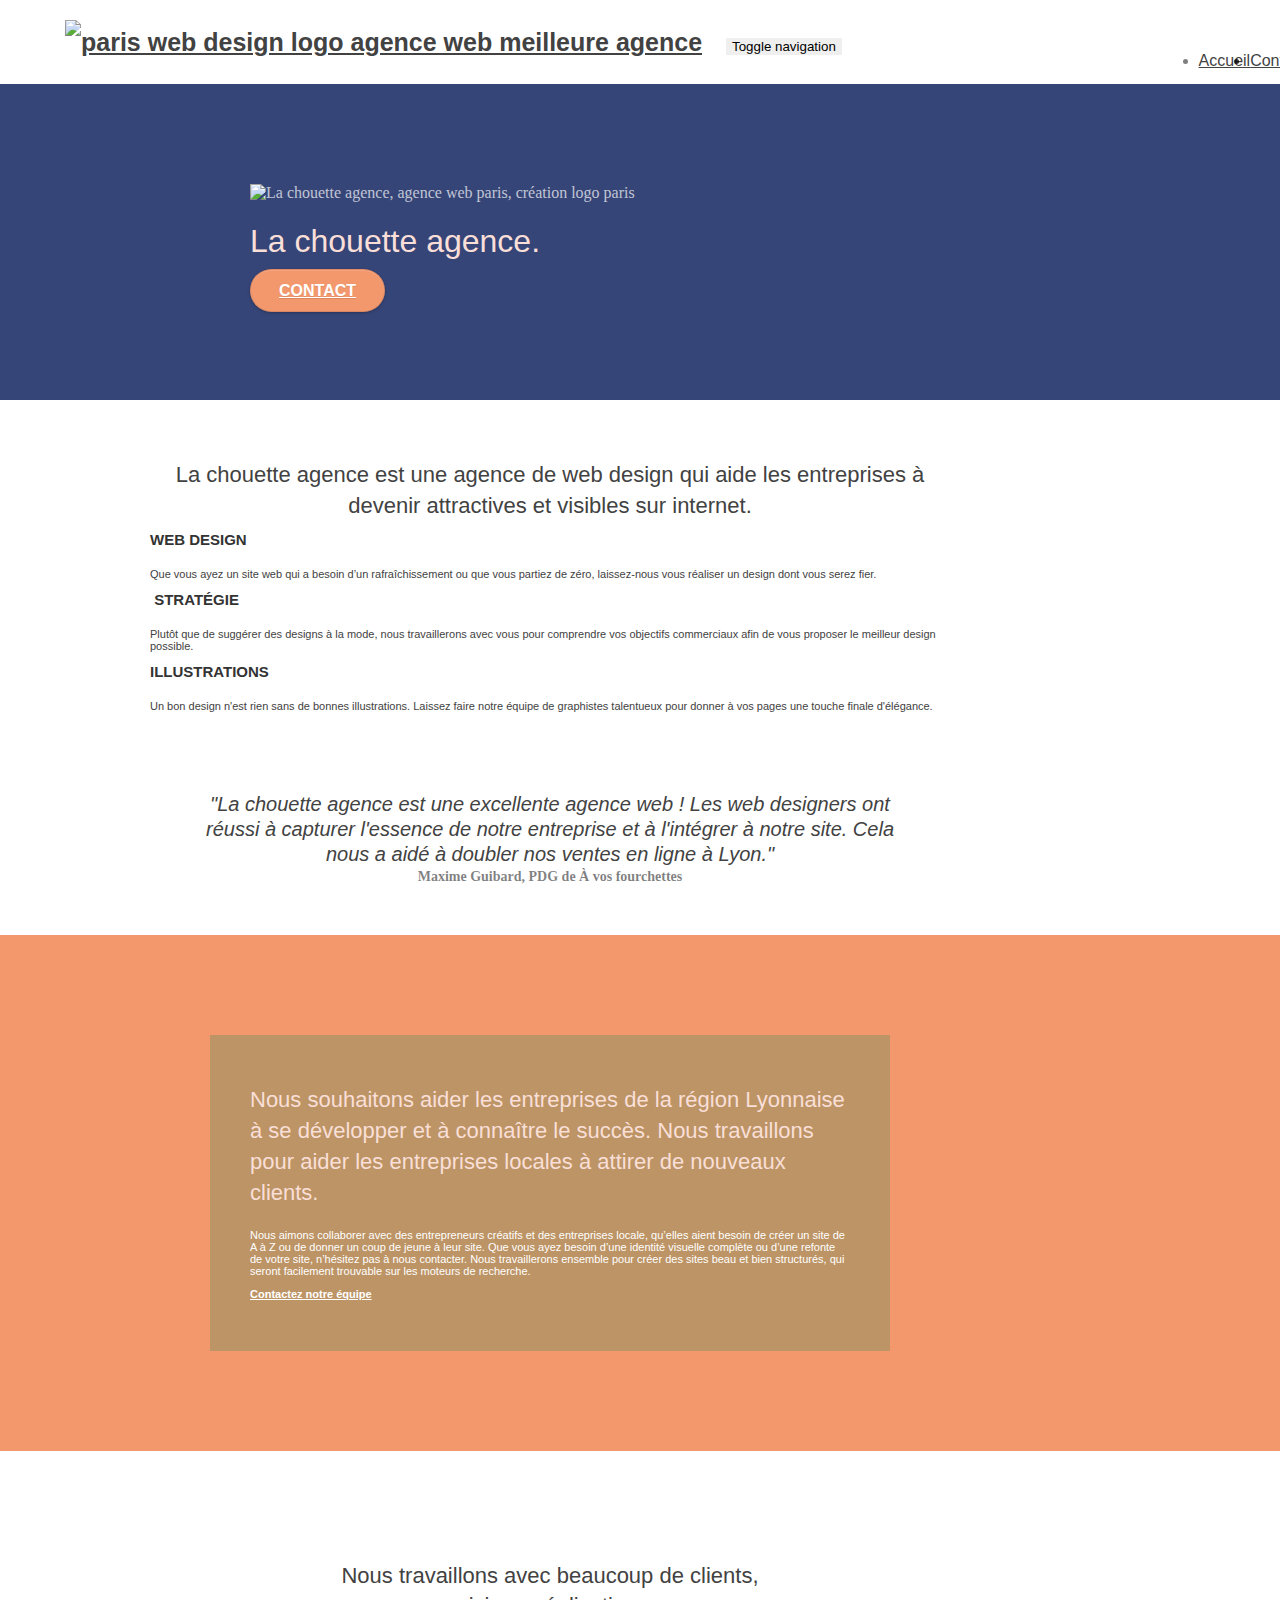
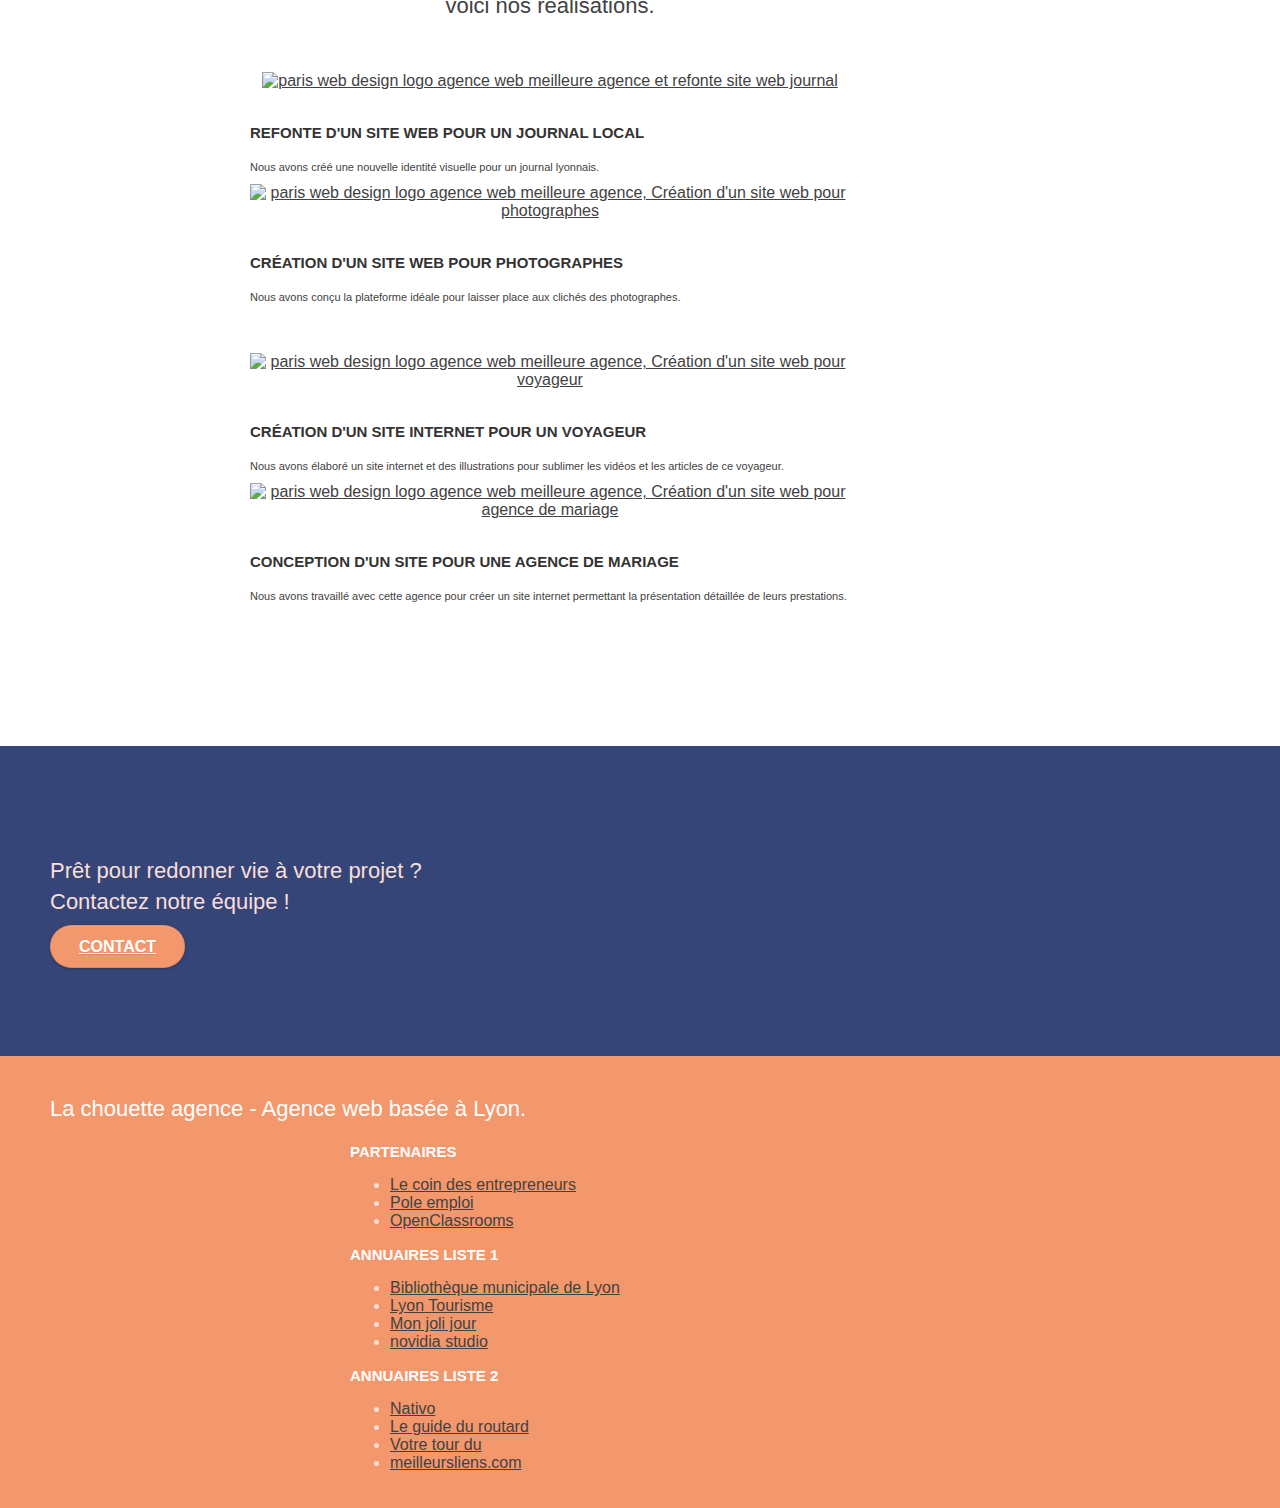
==== commit c2acb915: "test erreur lien" ====
--- a/index.html
+++ b/index.html
@@ -34,14 +34,8 @@
 			<div class="container bloc-sm">
 				<nav class="navbar row">
 					<div class="navbar-header">
-						<!--	<div class="keywords" style="color:#CCCCCC;font-size:0px;">Agence web à paris, stratégie web,
-							web design, illustrations, design de site web, site web, web, internet, site internet, site
-						</div>  -->
 						<a class="navbar-brand" href="index.html"><img src="img/la-chouette-agence.png"
 								alt="paris web design logo agence web meilleure agence" height="40" /></a>
-						<!--	<div class="keywords" style="color:#CCCCCC;font-size:0px;">Agence web à paris, stratégie web,
-							web design, illustrations, design de site web, site web, web, internet, site internet, site
-						</div>  -->
 						<button id="nav-toggle" type="button" class="ui-navbar-toggle navbar-toggle"
 							data-toggle="collapse" data-target=".navbar-1">
 							<span class="sr-only">Toggle navigation</span><span class="icon-bar"></span><span
@@ -250,89 +244,84 @@
 			</div>
 		</div>
 		<!-- bloc-5-cta END -->
-
+		<!-- ScrollToTop Button -->
+		<a class="bloc-button btn btn-d scrollToTop" onclick="scrollToTarget('1')"><span
+				class="fa fa-chevron-up"></span></a>
+		<!-- ScrollToTop Button END-->
 		<!-- Footer - bloc-8 -->
-		
-			<footer class="bloc bgc-atomic-tangerine d-bloc" id="bloc-8">
-				<div class="container bloc-sm">
-					<div class="row">
-						<div class="col-sm-12">
-							<p class="text-center white">
-								La chouette agence - Agence web basée à Lyon.
-							</p>
-							<div class="row row-no-gutters social">
-								<div class="col-sm-3">
-									<div class="text-center">
-										<a class="social" href="https://twitter.com"><span
-												class="fa fa-twitter icon-md"></span></a>
-									</div>
-								</div>
-								<div class="col-sm-3">
-									<div class="text-center">
-										<a class="social" href="https://www.facebook.com"><span
-												class="fa fa-facebook icon-md"></span></a>
-									</div>
-								</div>
-								<div class="col-sm-3">
-									<div class="text-center">
-										<a class="social" href="https://dribbble.com/"><span
-												class="fa fa-dribbble icon-md"></span></a>
-									</div>
-								</div>
-								<div class="col-sm-3">
-									<div class="text-center">
-										<a class="social" href="https://www.instagram.com"><span
-												class="fa fa-instagram icon-md"></span></a>
-									</div>
-								</div>
-								<!--	<div class="keywords" style="color:#F3976C;">Agence web à paris, stratégie web, web design,
-								illustrations, design de site web, site web, web, internet, site internet, site</div>
-						</div> -->
-								<div class="row">
-									<div class="col-sm-4">
-										Partenaires
-										<ul>
-											<li><a href="voiture.com">voiture.com</a></li>
-											<li><a href="pizza.com">pizza.com</a></li>
-											<li><a href="matoiture.com">matoiture.com</a></li>
-											<li><a href="immobilierseo.com">immobilierseo.com</a></li>
-										</ul>
-									</div>
-									<div class="col-sm-4">
-										Annuaires liste 1
-										<ul>
-											<li><a href="annuaireagence.com">annuaireagence.com</a></li>
-											<li><a href="annuaireseo.com">annuaireseo.com</a></li>
-											<li><a href="annuairemarketing.com">annuairemarketing.com</a></li>
-											<li><a href="123seoture.com">123seo.com</a></li>
-											<li><a href="123site.com">123site.com</a></li>
-											<li><a href="annuairewordpress.com">annuairewordpress.com</a></li>
-											<li><a href="listeagence.com">listeagence.com</a></li>
-											<li><a href="meilleuresagencesparis.com">meilleuresagencesparis.com</a></li>
-											<li><a href="listeseo.com">listeseo.com</a></li>
-										</ul>
-									</div>
-									<div class="col-sm-4">
-										Annuaires liste 2
-										<ul>
-											<li><a href="betterseo.com">betterseo.com</a></li>
-											<li><a href="ameliorerseo.com">ameliorerseo.com</a></li>
-											<li><a href="seojuicelien.com">seojuicelien.com</a></li>
-											<li><a href="meilleursliens.com">meilleursliens.com</a></li>
-											<li><a href="liensagogo.com">liensagogo.com</a></li>
-											<li><a href="backlink.com">backlink.com</a></li>
-											<li><a href="linkjuiceannuaire.com">linkjuiceannuaire.com</a></li>
-											<li><a href="remontersurgoogle.com">remontersurgoogle.com</a></li>
-											<li><a href="vraiseofiable.com">vraiseofiable.com</a></li>
-										</ul>
-									</div>
-								</div>
-							</div>
-						</div>
-					</div>
-				</div>
-			</footer>
-		
+
+		<footer class="bloc bgc-atomic-tangerine d-bloc" id="bloc-8">
+			<div class="container bloc-sm">
+				<div class="row">
+					<div class="col-sm-12">
+						<h2 class="text-center white">
+							La chouette agence - Agence web basée à Lyon.
+						</h2>
+						<div class="row row-no-gutters social">
+							<div class="col-sm-3">
+								<div class="text-center">
+									<a class="social" href="https://twitter.com"
+										title="Retrouvez-nous sur twitter"><span
+											class="fa fa-twitter icon-md"></span></a>
+								</div>
+							</div>
+							<div class="col-sm-3">
+								<div class="text-center">
+									<a class="social" href="https://www.facebook.com"
+										title="Retrouvez-nous sur facebook"><span
+											class="fa fa-facebook icon-md"></span></a>
+								</div>
+							</div>
+							<div class="col-sm-3">
+								<div class="text-center">
+									<a class="social" href="https://dribbble.com/"
+										title="Retrouvez-nous sur Dribbble"><span
+											class="fa fa-dribbble icon-md"></span></a>
+								</div>
+							</div>
+							<div class="col-sm-3">
+								<div class="text-center">
+									<a class="social" href="https://www.instagram.com"
+										title="Retrouvez-nous sur Instagram" aria-label="Retrouvez-nous sur Instagram"><span
+											class="fa fa-instagram icon-md"></span></a>
+								</div>
+							</div>
+							<div class="row">
+								<div class="col-sm-4">
+									<h3 class="text-center white">Partenaires</h3>
+									<ul>
+										<li><a href="https://www.lecoindesentrepreneurs.fr/">Le coin des
+												entrepreneurs</a></li>
+										<li><a href="https://www.pole-emploi.fr/">Pole emploi</a></li>
+										<li><a href="https://openclassrooms.com/fr/">OpenClassrooms</a></li>
+									</ul>
+								</div>
+								<div class="col-sm-4">
+									<h3 class="text-center white">Annuaires liste 1</h3>
+									<ul>
+										<li><a href="https://www.bm-lyon.fr">Bibliothèque municipale de Lyon</a>
+										</li>
+										<li><a href="https://www.lyon-france.com">Lyon Tourisme</a></li>
+										<li><a href="http://www.monjolijour.com">Mon joli jour</a></li>
+										<li><a href="https://www.novidia-studio.fr">novidia studio</a></li>
+									</ul>
+								</div>
+								<div class="col-sm-4">
+									<h3 class="text-center white">Annuaires liste 2</h3>
+									<ul>
+										<li><a href="https://nativo-restaurant.fr">Nativo</a></li>
+										<li><a href="https://www.routard.com">Le guide du routard</a></li>
+										<li><a href="https://www.votretourdumonde.com/">Votre tour du</a></li>
+										<li><a href="meilleursliens.com">meilleursliens.com</a></li>
+									</ul>
+								</div>
+							</div>
+						</div>
+					</div>
+				</div>
+			</div>
+		</footer>
+
 		<!-- Footer - bloc-8 END -->
 	</main>
 	<!-- Main container END -->
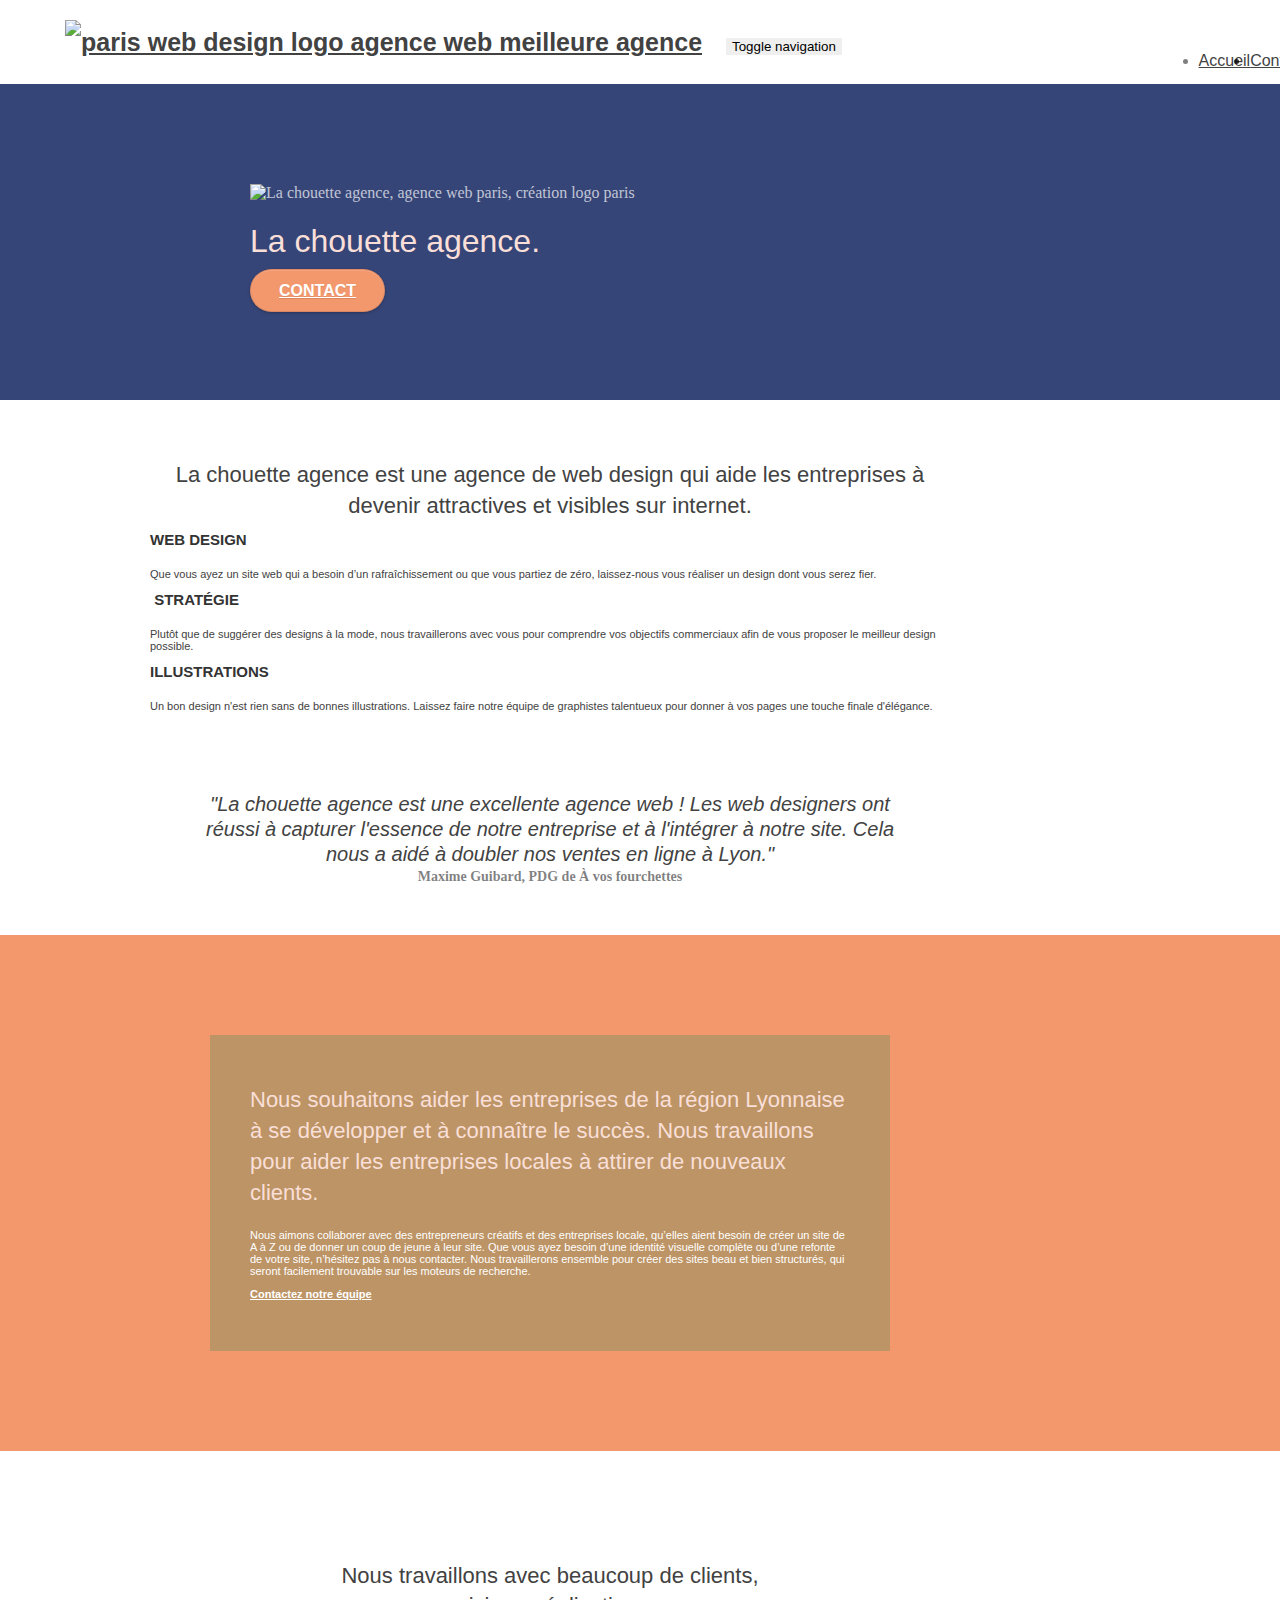
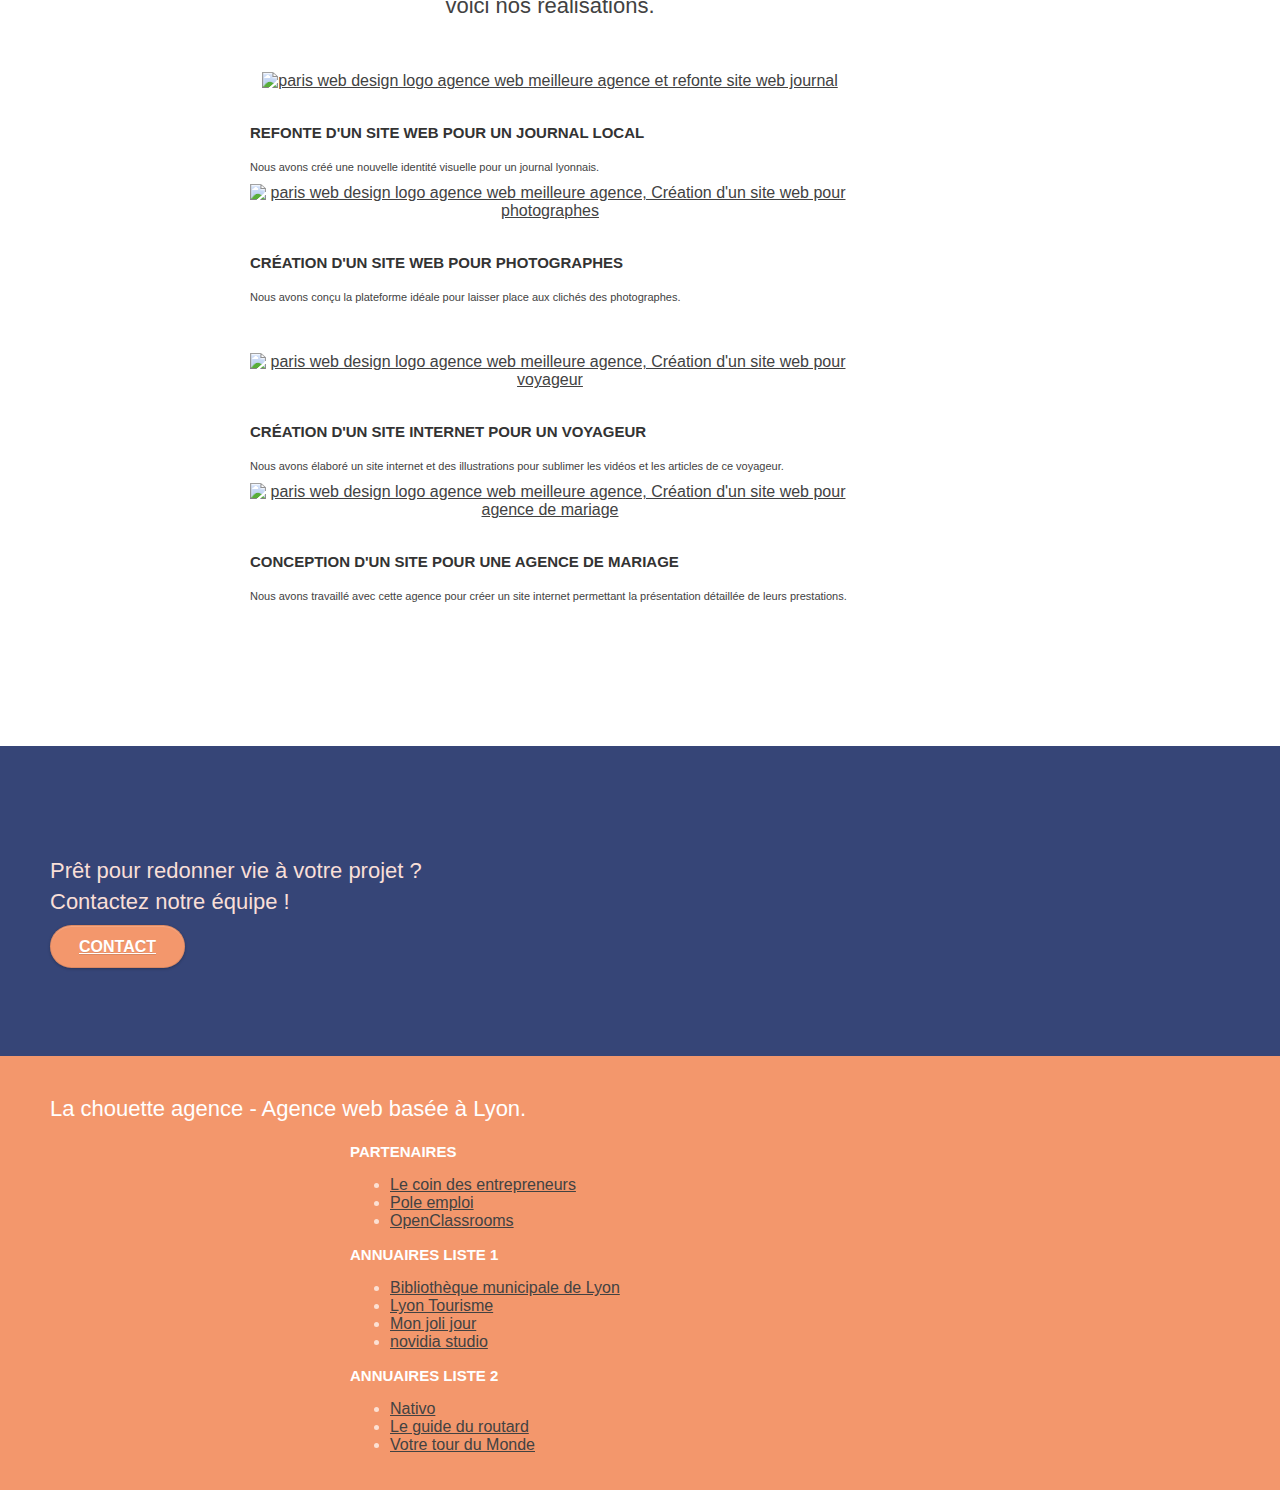
==== commit d08c94cb: "correction des erreurs des liens footer" ====
--- a/index.html
+++ b/index.html
@@ -261,28 +261,28 @@
 							<div class="col-sm-3">
 								<div class="text-center">
 									<a class="social" href="https://twitter.com"
-										title="Retrouvez-nous sur twitter"><span
+										aria-label="Retrouvez-nous sur twitter"><span
 											class="fa fa-twitter icon-md"></span></a>
 								</div>
 							</div>
 							<div class="col-sm-3">
 								<div class="text-center">
 									<a class="social" href="https://www.facebook.com"
-										title="Retrouvez-nous sur facebook"><span
+										aria-label="Retrouvez-nous sur facebook"><span
 											class="fa fa-facebook icon-md"></span></a>
 								</div>
 							</div>
 							<div class="col-sm-3">
 								<div class="text-center">
 									<a class="social" href="https://dribbble.com/"
-										title="Retrouvez-nous sur Dribbble"><span
+										aria-label="Retrouvez-nous sur Dribbble"><span
 											class="fa fa-dribbble icon-md"></span></a>
 								</div>
 							</div>
 							<div class="col-sm-3">
 								<div class="text-center">
 									<a class="social" href="https://www.instagram.com"
-										title="Retrouvez-nous sur Instagram" aria-label="Retrouvez-nous sur Instagram"><span
+										aria-label="Retrouvez-nous sur Instagram"><span
 											class="fa fa-instagram icon-md"></span></a>
 								</div>
 							</div>
@@ -311,8 +311,7 @@
 									<ul>
 										<li><a href="https://nativo-restaurant.fr">Nativo</a></li>
 										<li><a href="https://www.routard.com">Le guide du routard</a></li>
-										<li><a href="https://www.votretourdumonde.com/">Votre tour du</a></li>
-										<li><a href="meilleursliens.com">meilleursliens.com</a></li>
+										<li><a href="https://www.votretourdumonde.com/">Votre tour du Monde</a></li>
 									</ul>
 								</div>
 							</div>
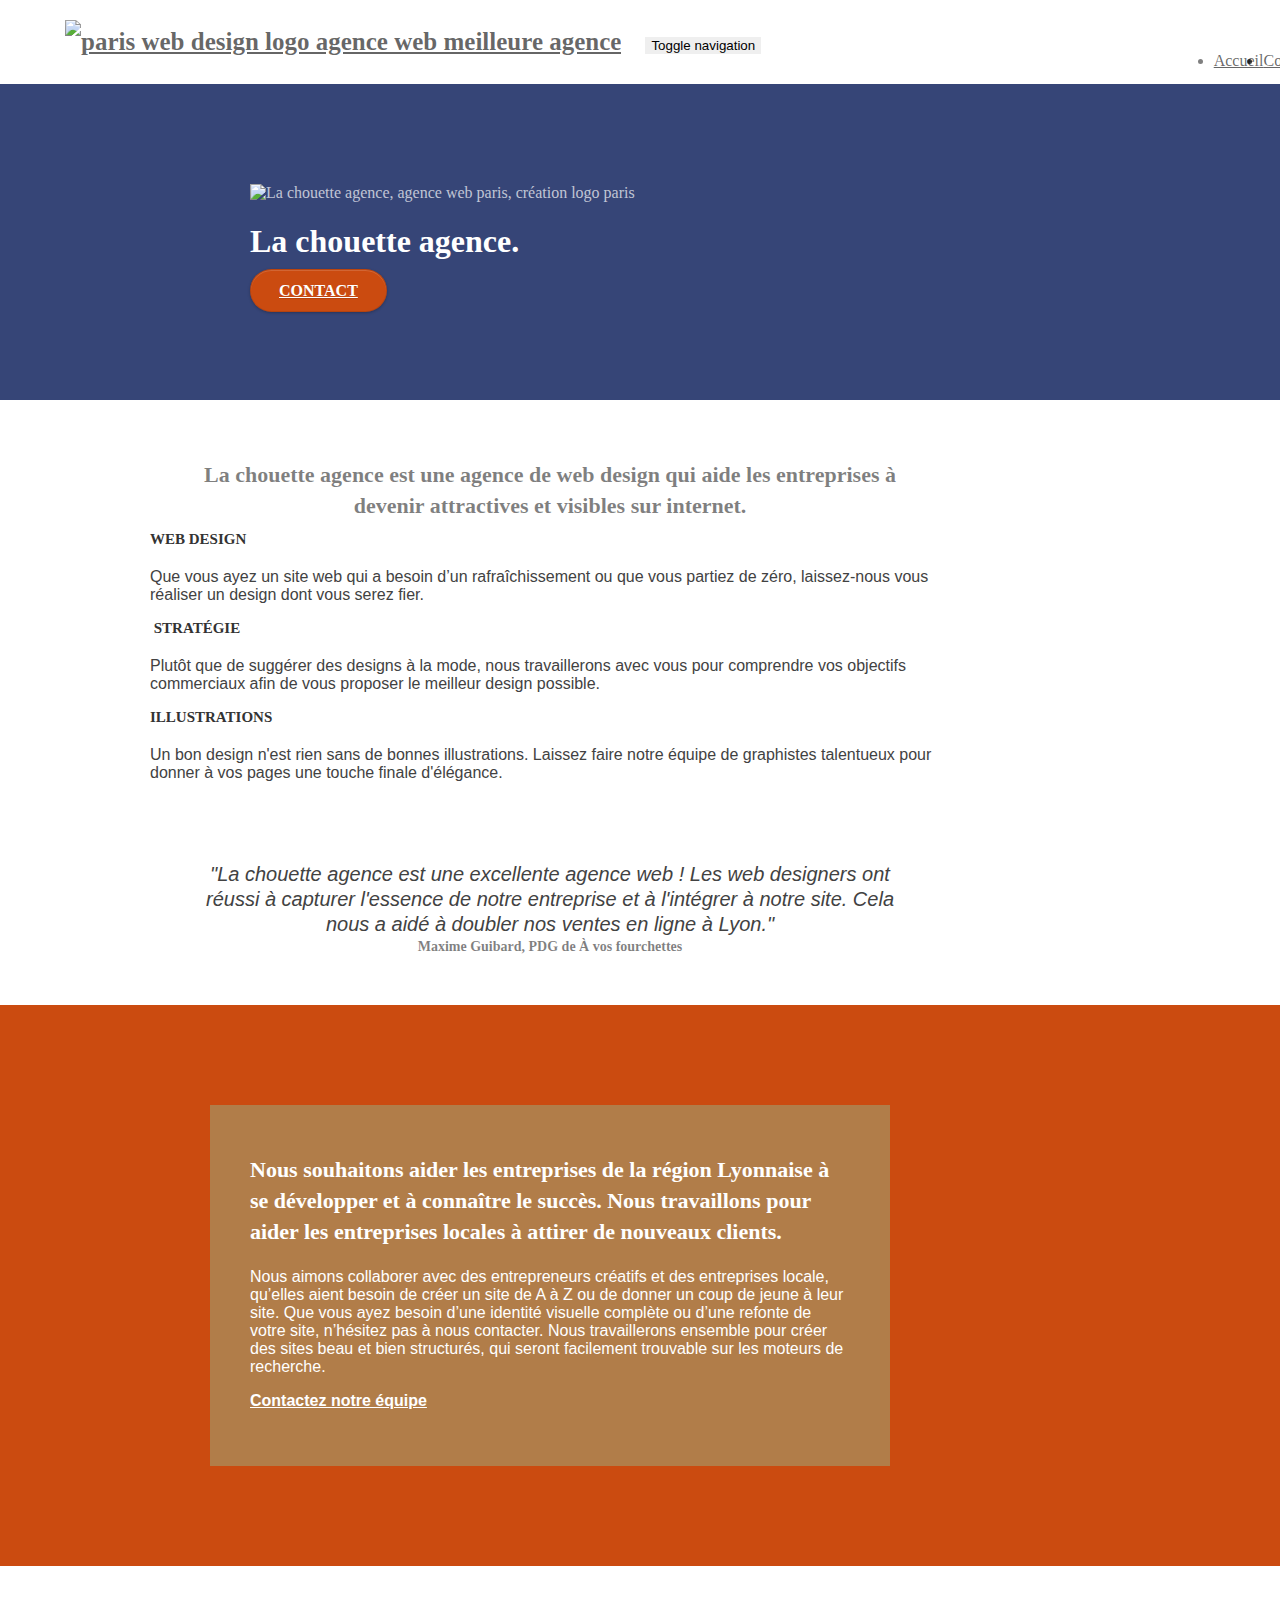
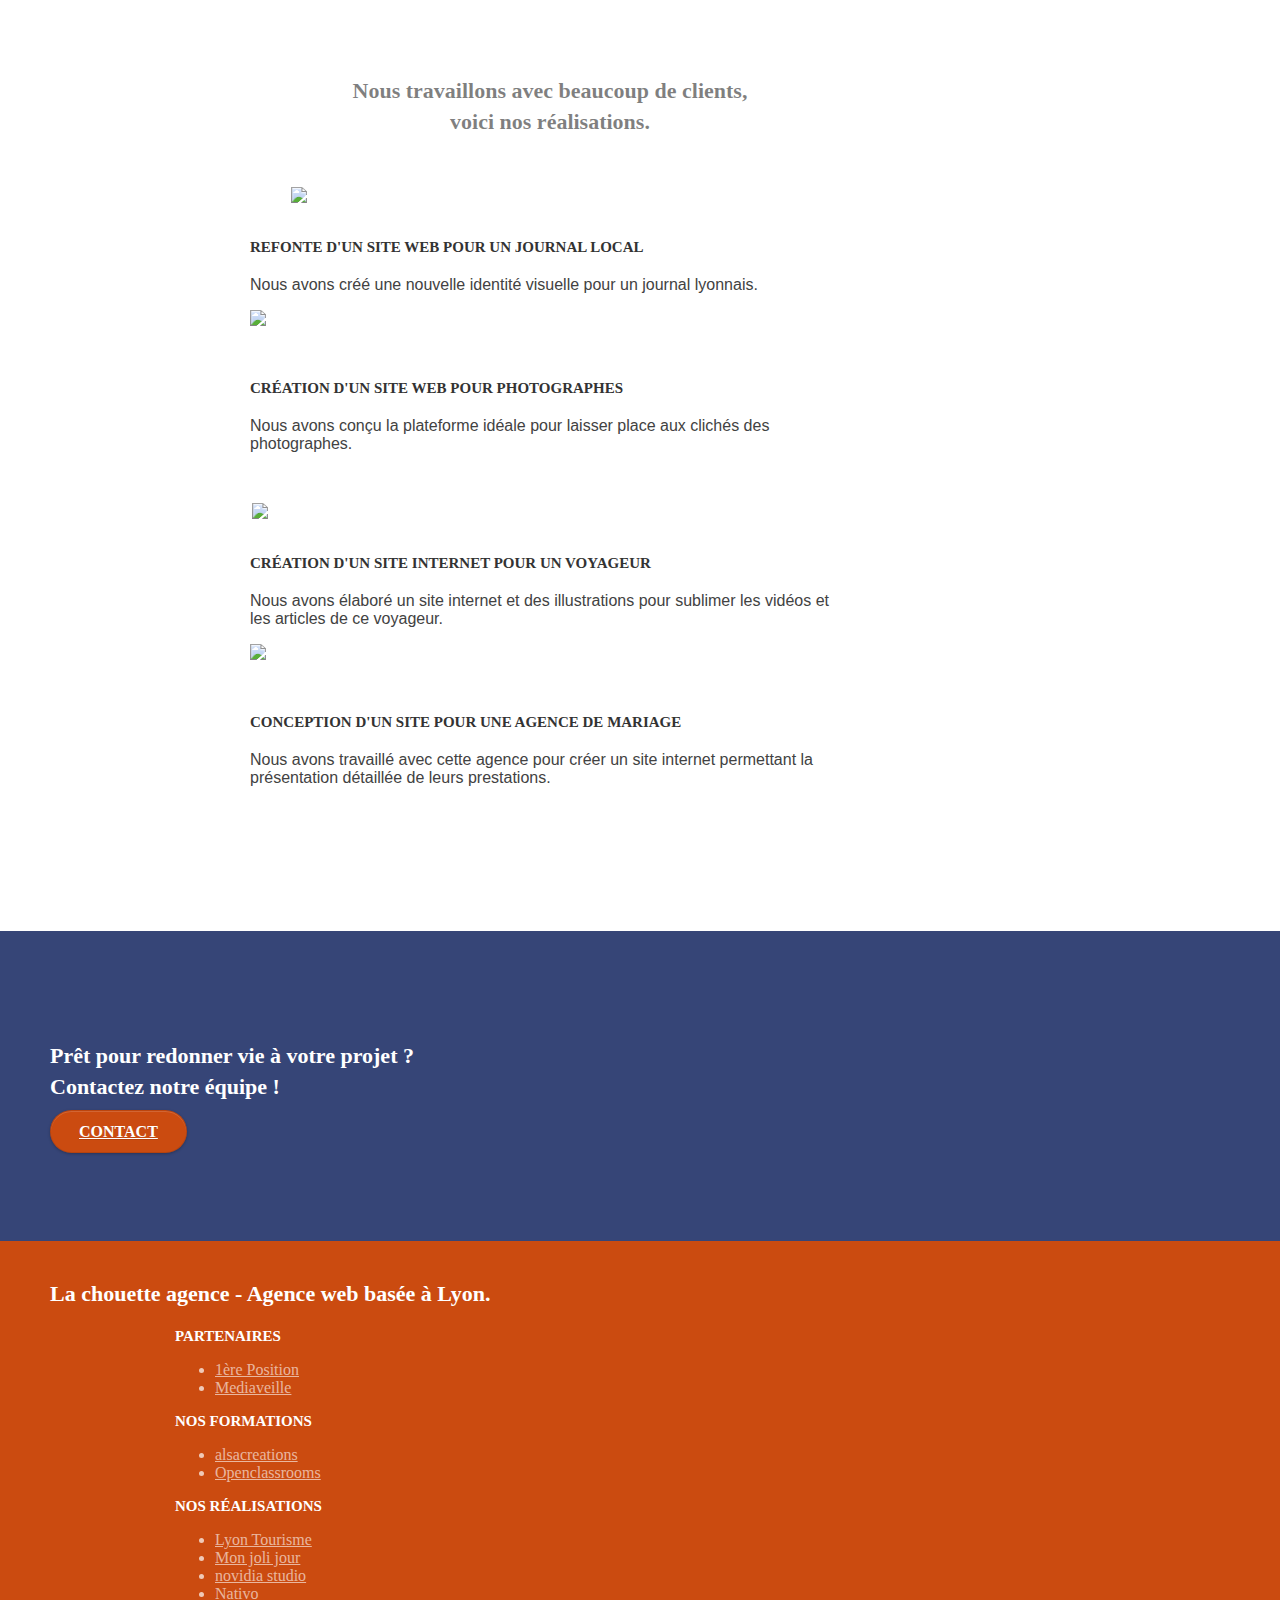
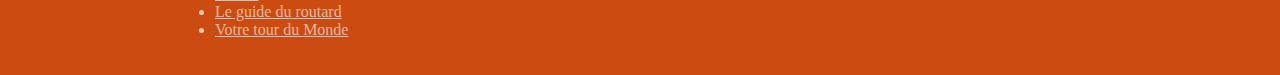
==== commit dbfe67a7: "correction erreur validator css, ajout twitter card et open graph, compression favicon" ====
--- a/index.html
+++ b/index.html
@@ -1,13 +1,25 @@
 <!doctype html>
-<html lang="fr">
+<html lang="fr" prefix="og: http://ogp.me/ns#">
 
 <head>
 	<meta charset="utf-8">
-	<meta name="keywords"
-		content="seo, google, site web, site internet, agence design paris, agence design, agence design,agence design,agence design,agence design,agence design,agence design,agence design,agence design">
+	<meta name="keywords" content="création, conception site web, site internet, agence design Lyon, webdesign ">
 	<meta name="description"
 		content="Devenez le site attractif, soyez visible sur internet. Notre agence Webdesign de Lyon spécialisée dans la création et rafraichissement de site web, notre équipe de graphiste et développeur est la pour vous accompagner dans vos projets">
 	<meta name="viewport" content="width=device-width, initial-scale=1.0, viewport-fit=cover">
+
+	<title>Agence webdesign de Lyon</title>
+	<!-- Open Graph -->
+	<meta property="og:title" content="Accueil - La chouette agence de Lyon" />
+	<meta property="og:type" content="siteweb" />
+	<meta property="og:image" content="img/la-chouette-agence.png" />
+	<meta property="og:url" content="https://nicolombiano.github.io/Agence-webdesign-de-Lyon/" />
+	<meta property="og:description" content="Devenez le site attractif, soyez visible sur internet. Notre agence Webdesign de Lyon spécialisée dans la création et rafraichissement de site web, notre équipe de graphiste et développeur est la pour vous accompagner dans vos projets">
+	<meta property="og:local" content="fr">
+	<meta property="og:site_name" content="La chouette agence" />
+	<!-- Open Graph END -->
+
+
 	<link rel="shortcut icon" type="image/png" href="favicon.jpg">
 
 	<link rel="stylesheet" type="text/css" href="./css/bootstrap.min.css">
@@ -16,15 +28,8 @@
 
 	<link rel="stylesheet" type="text/css" href="style.css">
 
-	<title>La chouette agence webdesign de Lyon</title>
-
-
-	<!-- Analytics -->
-
-	<!-- Analytics END -->
 
 </head>
-
 <body>
 	<!-- Main container -->
 	<main class="page-container">
@@ -290,25 +295,23 @@
 								<div class="col-sm-4">
 									<h3 class="text-center white">Partenaires</h3>
 									<ul>
-										<li><a href="https://www.lecoindesentrepreneurs.fr/">Le coin des
-												entrepreneurs</a></li>
-										<li><a href="https://www.pole-emploi.fr/">Pole emploi</a></li>
-										<li><a href="https://openclassrooms.com/fr/">OpenClassrooms</a></li>
+										<li><a href="https://www.1ere-position.fr/">1ère Position</a></li>
+										<li><a href="https://www.mediaveille.com/">Mediaveille</a></li>
 									</ul>
 								</div>
 								<div class="col-sm-4">
-									<h3 class="text-center white">Annuaires liste 1</h3>
+									<h3 class="text-center white">Nos formations</h3>
 									<ul>
-										<li><a href="https://www.bm-lyon.fr">Bibliothèque municipale de Lyon</a>
-										</li>
+										<li><a href="https://www.alsacreations.com/">alsacreations</a></li>
+										<li><a href="https://openclassrooms.com/fr/">Openclassrooms</a></li>
+									</ul>
+								</div>
+								<div class="col-sm-4">
+									<h3 class="text-center white">Nos réalisations</h3>
+									<ul>
 										<li><a href="https://www.lyon-france.com">Lyon Tourisme</a></li>
 										<li><a href="http://www.monjolijour.com">Mon joli jour</a></li>
 										<li><a href="https://www.novidia-studio.fr">novidia studio</a></li>
-									</ul>
-								</div>
-								<div class="col-sm-4">
-									<h3 class="text-center white">Annuaires liste 2</h3>
-									<ul>
 										<li><a href="https://nativo-restaurant.fr">Nativo</a></li>
 										<li><a href="https://www.routard.com">Le guide du routard</a></li>
 										<li><a href="https://www.votretourdumonde.com/">Votre tour du Monde</a></li>
--- a/style.css
+++ b/style.css
@@ -24,7 +24,7 @@
 cite{
     font-size: 14px;
     font-style: normal;
-}
+} 
 /*------ fin modification ------*/
 body {
     margin: 0;
@@ -44,6 +44,7 @@
 a:hover {
     text-decoration: none;
     cursor: pointer;
+    color: rgba(255, 255, 255, 1);
 }
 
 #page-loading-blocs-notifaction {
@@ -129,7 +130,7 @@
 
 .d-bloc {
     color: rgba(255, 255, 255, .7);
-}
+} 
 
 .d-bloc button:hover {
     color: rgba(255, 255, 255, .9);
@@ -141,7 +142,7 @@
 .d-bloc .icon-semi-rounded-a,
 .d-bloc .icon-semi-rounded-b {
     border-color: rgba(255, 255, 255, .9);
-}
+} 
 
 .d-bloc .divider-h span {
     border-color: rgba(255, 255, 255, .2);
@@ -162,7 +163,7 @@
 .d-bloc h6 a,
 .d-bloc p a {
     color: rgba(255, 255, 255, .6);
-}
+} 
 
 .d-bloc .a-btn:hover,
 .d-bloc .navbar a:hover,
@@ -669,19 +670,18 @@
     background: none;
 }
 
-h1,
-h2,
-h3,
-h4,
-h5,
-h6,
+
 p,
-label,
-.btn,
-a {
+label
+{
     font-family: "helvetica";
     font-weight: 400;
     color: #424242!important;
+}
+
+.btn,
+a{
+    color: rgba(255, 255, 255, .6);
 }
 
 .container {
@@ -707,7 +707,7 @@
 }
 
 p {
-    font-size: 11px;
+    font-size: 16px;
 }
 
 .tight-width-whitespace {
@@ -730,7 +730,7 @@
 }
 
 .social {
-    max-width: 400px;
+    max-width: 75%;
     margin: auto auto auto auto;
 }
 
@@ -766,7 +766,7 @@
 }
 
 .white {
-    color: #FFFFFF!important;
+    color:  #FFFFFF!important;
 }
 
 .portfolio-thumb {
@@ -801,20 +801,20 @@
 }
 
 .bgc-atomic-tangerine {
-    background-color: #F3976C;
+    background-color:#CB4B10;
 }
 
 .tc-white {
-    color: #F9DFD7!important;
+    color:  #FFFFFF!important;
 }
 
 .btn-atomic-tangerine {
-    background: #F3976C;
+    background: #CB4B10;
     color: #FFFFFF!important;
 }
 
 .btn-atomic-tangerine:hover {
-    background: #c27956!important;
+    background:#737373!important;
     color: #FFFFFF!important;
 }
 
@@ -878,13 +878,13 @@
     }
 }
 
-@media only screen and (min-device-width: 768px) and (max-device-width: 1024px) and (orientation: landscape) {
+@media only screen and (min-width: 768px) and (max-width: 1024px) and (orientation: landscape) {
     .b-parallax {
         background-attachment: scroll;
     }
 }
 
-@media only screen and (min-device-width: 1024px) and (max-device-width: 1366px) and (-webkit-min-device-pixel-ratio: 1.5) {
+@media only screen and (min-width: 1024px) and (max-width: 1366px) and (-webkit-min-device-pixel-ratio: 1.5) {
     .b-parallax {
         background-attachment: scroll;
     }
@@ -903,8 +903,8 @@
         position: relative;
     }
     .bloc {
-        padding-left: constant(safe-area-inset-left);
-        padding-right: constant(safe-area-inset-right);
+        padding-left: 20px;
+        padding-right: 20px;
     }
     .bloc-group,
     .bloc-group .bloc {
@@ -914,8 +914,6 @@
     .bloc-fill-screen .fill-bloc-top-edge,
     .bloc-fill-screen .fill-bloc-bottom-edge {
         padding: 0 20px;
-        padding-left: constant(safe-area-inset-left);
-        padding-right: constant(safe-area-inset-right);
     }
 }
 
@@ -1056,6 +1054,11 @@
         width: 180px;
         height: 320px;
     }
+    ul{
+        width: 250px;
+        margin: auto;
+    }
+   
 }
 
 @media (max-width: 400px) {
@@ -1067,7 +1070,7 @@
        overflow: hidden;
        max-width: 300px;
        max-height: 300px;  
-    }
+    } 
 }
 
 @media (max-width: 767px) {
